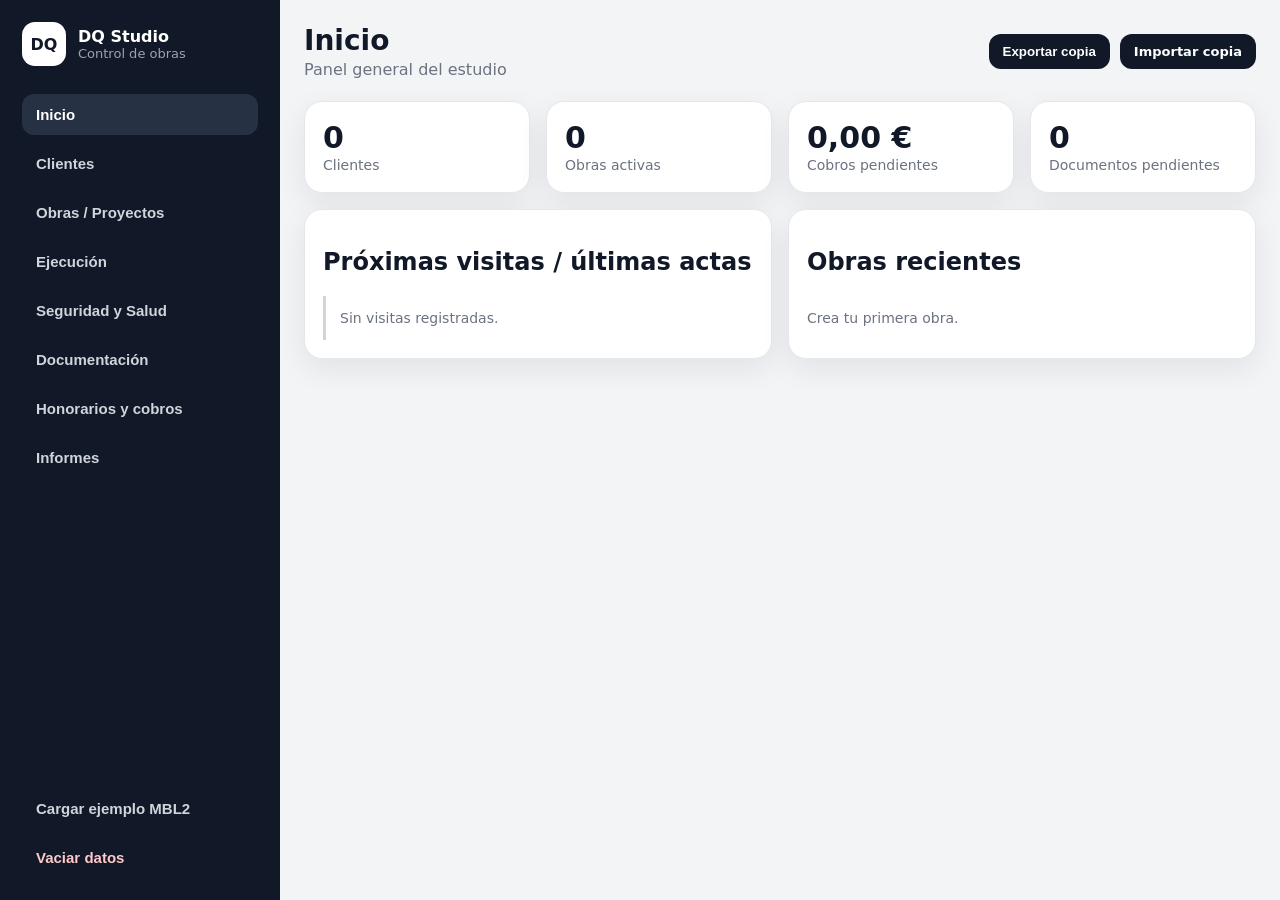
==== index.html @ f5c5e296 "Add files via upload" ====
<!doctype html>
<html lang="es">
<head>
  <meta charset="utf-8" />
  <meta name="viewport" content="width=device-width, initial-scale=1, viewport-fit=cover" />
  <meta name="theme-color" content="#111827" />
  <title>DQ Studio | Obras</title>
  <link rel="manifest" href="manifest.json" />
  <link rel="stylesheet" href="assets/styles.css" />
</head>
<body>
  <div id="app">
    <aside class="sidebar">
      <div class="brand"><div class="logo">DQ</div><div><strong>DQ Studio</strong><span>Control de obras</span></div></div>
      <nav id="nav"></nav>
      <div class="sidebar-footer"><button id="seedBtn" class="ghost">Cargar ejemplo MBL2</button><button id="clearBtn" class="danger ghost">Vaciar datos</button></div>
    </aside>
    <main>
      <header class="topbar"><button id="menuBtn">☰</button><div><h1 id="pageTitle">Inicio</h1><p id="pageSub">Panel general del estudio</p></div><div class="actions"><button id="exportBtn">Exportar copia</button><label class="button"><input id="importInput" type="file" accept="application/json" hidden>Importar copia</label></div></header>
      <section id="view"></section>
    </main>
  </div>
  <div id="toast"></div>
  <script src="assets/app.js"></script>
</body>
</html>
---- assets/styles.css ----
:root{--bg:#f3f4f6;--card:#fff;--text:#111827;--muted:#6b7280;--line:#e5e7eb;--primary:#111827;--good:#059669;--warn:#d97706;--bad:#dc2626;--radius:18px;--shadow:0 10px 30px rgba(15,23,42,.08)}*{box-sizing:border-box}body{margin:0;font-family:Inter,system-ui,-apple-system,Segoe UI,Arial,sans-serif;background:var(--bg);color:var(--text)}#app{display:flex;min-height:100vh}.sidebar{width:280px;background:#111827;color:#fff;display:flex;flex-direction:column;padding:22px;position:fixed;inset:0 auto 0 0}.brand{display:flex;gap:12px;align-items:center;margin-bottom:28px}.brand span{display:block;color:#9ca3af;font-size:13px}.logo{width:44px;height:44px;border-radius:13px;background:#fff;color:#111827;display:grid;place-items:center;font-weight:800}nav{display:grid;gap:8px}nav button,.ghost{border:0;background:transparent;color:#d1d5db;text-align:left;padding:12px 14px;border-radius:12px;font-size:15px;cursor:pointer}nav button.active,nav button:hover{background:#263244;color:#fff}.sidebar-footer{margin-top:auto;display:grid;gap:8px}.danger{color:#fecaca!important}main{margin-left:280px;width:calc(100% - 280px);padding:24px}.topbar{display:flex;align-items:center;gap:18px;margin-bottom:22px}.topbar h1{margin:0;font-size:28px}.topbar p{margin:3px 0 0;color:var(--muted)}#menuBtn{display:none}.actions{margin-left:auto;display:flex;gap:10px;flex-wrap:wrap}button,.button{border:0;background:var(--primary);color:#fff;border-radius:12px;padding:10px 14px;cursor:pointer;font-weight:650;text-decoration:none;display:inline-flex;align-items:center;gap:6px}.secondary{background:#e5e7eb;color:#111827}.dangerBtn{background:#dc2626}.grid{display:grid;gap:16px}.grid.cols4{grid-template-columns:repeat(4,minmax(0,1fr))}.grid.cols3{grid-template-columns:repeat(3,minmax(0,1fr))}.grid.cols2{grid-template-columns:repeat(2,minmax(0,1fr))}.card{background:var(--card);border:1px solid var(--line);border-radius:var(--radius);box-shadow:var(--shadow);padding:18px}.stat strong{font-size:30px;display:block}.stat span,.muted{color:var(--muted);font-size:14px}.toolbar{display:flex;gap:10px;justify-content:space-between;align-items:center;margin-bottom:14px;flex-wrap:wrap}.search{min-width:240px;flex:1;max-width:440px}input,select,textarea{width:100%;border:1px solid var(--line);border-radius:12px;padding:11px 12px;font:inherit;background:#fff}textarea{min-height:90px;resize:vertical}label{font-size:13px;color:#374151;font-weight:650}.formgrid{display:grid;grid-template-columns:repeat(2,minmax(0,1fr));gap:12px}.full{grid-column:1/-1}.list{display:grid;gap:10px}.row{display:grid;grid-template-columns:1fr auto;gap:12px;align-items:center;border:1px solid var(--line);border-radius:14px;padding:14px;background:#fff}.row h3{margin:0 0 4px}.chips{display:flex;gap:6px;flex-wrap:wrap}.chip{border-radius:999px;background:#eef2ff;color:#3730a3;padding:5px 8px;font-size:12px;font-weight:700}.chip.good{background:#dcfce7;color:#166534}.chip.warn{background:#fef3c7;color:#92400e}.chip.bad{background:#fee2e2;color:#991b1b}.tabs{display:flex;gap:8px;flex-wrap:wrap;margin-bottom:14px}.tabs button{background:#e5e7eb;color:#111827}.tabs button.active{background:#111827;color:#fff}.docgrid{display:grid;grid-template-columns:repeat(3,minmax(0,1fr));gap:10px}.doc{border:1px solid var(--line);border-radius:14px;padding:12px;background:#fff}.doc a{color:#111827;font-weight:750}.table{width:100%;border-collapse:collapse}.table th,.table td{text-align:left;border-bottom:1px solid var(--line);padding:10px;vertical-align:top}.modal{position:fixed;inset:0;background:rgba(17,24,39,.55);display:none;align-items:center;justify-content:center;padding:20px;z-index:20}.modal.open{display:flex}.modalbox{background:#fff;border-radius:20px;width:min(860px,100%);max-height:90vh;overflow:auto;padding:20px}.modalhead{display:flex;justify-content:space-between;align-items:center;margin-bottom:12px}.modalhead h2{margin:0}.close{background:#e5e7eb;color:#111827}.printArea{background:#fff}.timeline{border-left:3px solid #d1d5db;padding-left:14px;display:grid;gap:12px}.event{position:relative}.event:before{content:"";position:absolute;left:-22px;top:5px;width:12px;height:12px;background:#111827;border-radius:50%}#toast{position:fixed;right:20px;bottom:20px;background:#111827;color:#fff;padding:12px 16px;border-radius:12px;display:none;z-index:30}@media(max-width:900px){.sidebar{transform:translateX(-105%);transition:.2s;z-index:10}.sidebar.open{transform:none}main{margin-left:0;width:100%;padding:14px}.topbar{align-items:flex-start}.actions{width:100%;margin-left:0}.grid.cols4,.grid.cols3,.grid.cols2,.formgrid,.docgrid{grid-template-columns:1fr}.row{grid-template-columns:1fr}.search{max-width:none}.topbar h1{font-size:23px}#menuBtn{display:inline-flex;background:#e5e7eb;color:#111827}}@media print{.sidebar,.topbar,.tabs,button,.actions{display:none!important}main{margin:0;width:100%;padding:0}.card{box-shadow:none;border:0}.printArea{font-size:12px}}
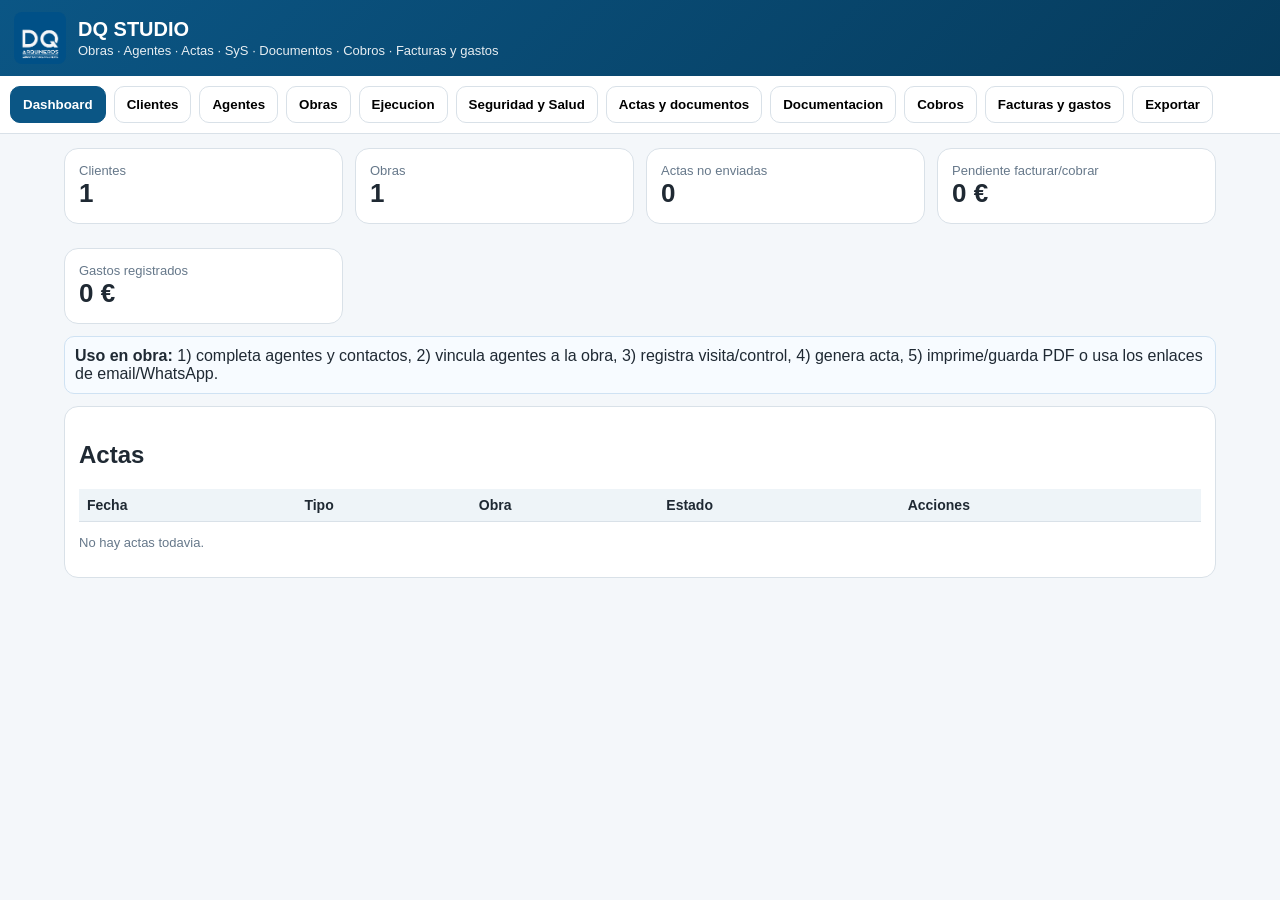
==== commit c6751ee7: "Add files via upload" ====
--- a/index.html
+++ b/index.html
@@ -1,26 +1,127 @@
 <!doctype html>
 <html lang="es">
 <head>
-  <meta charset="utf-8" />
-  <meta name="viewport" content="width=device-width, initial-scale=1, viewport-fit=cover" />
-  <meta name="theme-color" content="#111827" />
-  <title>DQ Studio | Obras</title>
-  <link rel="manifest" href="manifest.json" />
-  <link rel="stylesheet" href="assets/styles.css" />
+<meta charset="utf-8" />
+<meta name="viewport" content="width=device-width, initial-scale=1" />
+<title>DQ Studio - Obra v4</title>
+<link rel="manifest" href="manifest.json" />
+<style>
+:root{--azul:#0b5685;--azul2:#063b5c;--borde:#d9e1e8;--fondo:#f4f7fa;--txt:#1f2933;--muted:#66788a;--ok:#1f8a4c;--warn:#b7791f;--bad:#c53030;--card:#fff}
+*{box-sizing:border-box} body{margin:0;font-family:Arial,Helvetica,sans-serif;background:var(--fondo);color:var(--txt)}
+header{background:linear-gradient(135deg,var(--azul),var(--azul2));color:white;padding:12px 14px;display:flex;align-items:center;gap:12px;position:sticky;top:0;z-index:5} header img{width:52px;height:52px;object-fit:cover;border-radius:8px;background:white} header h1{font-size:20px;margin:0} header p{margin:2px 0 0;font-size:13px;opacity:.9}
+nav{display:flex;gap:8px;overflow:auto;padding:10px;background:white;border-bottom:1px solid var(--borde);position:sticky;top:76px;z-index:4} nav button{border:1px solid var(--borde);background:white;border-radius:10px;padding:10px 12px;white-space:nowrap;font-weight:700} nav button.active{background:var(--azul);color:white;border-color:var(--azul)}
+main{padding:14px;max-width:1180px;margin:auto}.grid{display:grid;grid-template-columns:repeat(auto-fit,minmax(235px,1fr));gap:12px}.card{background:var(--card);border:1px solid var(--borde);border-radius:14px;padding:14px;margin-bottom:12px}.metric{font-size:26px;font-weight:800}.muted{color:var(--muted);font-size:13px}.row{display:grid;grid-template-columns:repeat(auto-fit,minmax(180px,1fr));gap:10px}.two{display:grid;grid-template-columns:1fr 1fr;gap:12px}@media(max-width:760px){.two{grid-template-columns:1fr}}
+label{display:block;font-size:13px;font-weight:700;margin:8px 0 4px} input,select,textarea{width:100%;padding:10px;border:1px solid var(--borde);border-radius:9px;font-size:16px;background:white} textarea{min-height:82px}.small{font-size:12px}.btn{background:var(--azul);color:white;border:0;border-radius:9px;padding:10px 12px;font-weight:800;margin:8px 6px 0 0}.btn.secondary{background:#475569}.btn.light{background:#edf3f7;color:#123;border:1px solid var(--borde)}.btn.danger{background:var(--bad)}.btn.whatsapp{background:#16803c}.btn.mail{background:#334155}
+table{width:100%;border-collapse:collapse;background:white} th,td{border-bottom:1px solid var(--borde);padding:8px;text-align:left;font-size:14px;vertical-align:top} th{background:#eef4f8}.scroll{overflow:auto}.badge{display:inline-block;border-radius:999px;padding:3px 8px;font-size:12px;font-weight:800}.ok{background:#e6f4ea;color:var(--ok)}.warn{background:#fff7e6;color:var(--warn)}.bad{background:#fde8e8;color:var(--bad)}.chip{display:inline-block;border:1px solid var(--borde);border-radius:999px;padding:4px 8px;margin:2px;background:#f8fafc;font-size:12px}
+.check{display:flex;align-items:center;gap:8px;border:1px solid var(--borde);border-radius:8px;padding:9px;margin:6px 0;background:white}.check input{width:auto}.section-title{display:flex;justify-content:space-between;gap:10px;align-items:center;flex-wrap:wrap}.print-only{display:none}.doc{font-family:Arial,Helvetica,sans-serif;line-height:1.35}.doc h1{font-size:22px;text-align:center}.doc h2{font-size:17px;border-bottom:1px solid #999;padding-bottom:4px}.signgrid{display:grid;grid-template-columns:repeat(2,1fr);gap:18px;margin-top:40px}.sign{height:90px;border-top:1px solid #333;text-align:center;padding-top:8px}.note{background:#f7fbff;border:1px solid #cfe2f3;border-radius:10px;padding:10px}.actions{display:flex;gap:8px;flex-wrap:wrap}.hidden{display:none!important}.path{font-family:monospace;background:#eef4f8;border:1px solid var(--borde);border-radius:8px;padding:8px;word-break:break-word}.filebox{border:1px dashed var(--borde);border-radius:10px;padding:10px;background:#fafcff}
+@media print{header,nav,.no-print,.btn,.actions{display:none!important} body{background:white}.card{border:0}.print-only{display:block} main{max-width:none}.screen-only{display:none!important}.doc{font-size:12pt}.signgrid{page-break-inside:avoid}}
+</style>
 </head>
 <body>
-  <div id="app">
-    <aside class="sidebar">
-      <div class="brand"><div class="logo">DQ</div><div><strong>DQ Studio</strong><span>Control de obras</span></div></div>
-      <nav id="nav"></nav>
-      <div class="sidebar-footer"><button id="seedBtn" class="ghost">Cargar ejemplo MBL2</button><button id="clearBtn" class="danger ghost">Vaciar datos</button></div>
-    </aside>
-    <main>
-      <header class="topbar"><button id="menuBtn">☰</button><div><h1 id="pageTitle">Inicio</h1><p id="pageSub">Panel general del estudio</p></div><div class="actions"><button id="exportBtn">Exportar copia</button><label class="button"><input id="importInput" type="file" accept="application/json" hidden>Importar copia</label></div></header>
-      <section id="view"></section>
-    </main>
-  </div>
-  <div id="toast"></div>
-  <script src="assets/app.js"></script>
+<header><img src="assets/logo-dq.jpg" alt="DQ"><div><h1>DQ STUDIO</h1><p>Obras · Agentes · Actas · SyS · Documentos · Cobros · Facturas y gastos</p></div></header>
+<nav id="tabs"></nav>
+<main id="app"></main>
+<script>
+if('serviceWorker' in navigator){navigator.serviceWorker.register('./sw.js').catch(()=>{})}
+const S={clientes:[],obras:[],agentes:[],ejecucion:[],sys:[],actas:[],documentos:[],cobros:[],facturasGastos:[]};
+const keys=Object.keys(S);let tab='Dashboard';
+const tabs=['Dashboard','Clientes','Agentes','Obras','Ejecucion','Seguridad y Salud','Actas y documentos','Documentacion','Cobros','Facturas y gastos','Exportar'];
+function load(){keys.forEach(k=>{S[k]=JSON.parse(localStorage.getItem('dq_'+k)||'[]')});migrate();if(!S.clientes.length&&!S.obras.length&&!S.agentes.length)seed();}
+function save(k){localStorage.setItem('dq_'+k,JSON.stringify(S[k]))}
+function saveAll(){keys.forEach(save)}
+function id(){return Date.now().toString(36)+Math.random().toString(36).slice(2,7)}
+function esc(x){return String(x??'').replace(/[&<>'"]/g,m=>({'&':'&amp;','<':'&lt;','>':'&gt;',"'":'&#39;','"':'&quot;'}[m]))}
+function v(id){let e=document.getElementById(id);return e?e.value.trim():''}
+function setVal(id,val){let e=document.getElementById(id); if(e)e.value=val||''}
+function today(){return new Date().toISOString().slice(0,10)}
+function migrate(){
+  S.obras.forEach(o=>{if(!o.agentes)o.agentes={}; if(o.constructor&&!o.agentes.constructor)o.agentes.constructor=o.constructor; if(o.tecnico&&!o.agentes.do)o.agentes.do=o.tecnico;});
+  if(!Array.isArray(S.agentes))S.agentes=[];
+}
+function seed(){
+ const c={id:id(),nombre:'Duque y Ropero Asociados, S.L.',nif:'B92217025',telefono:'',email:'',contacto:'',direccion:'C/ Raimundo Lulio 12, 29018 Malaga'};S.clientes.push(c);
+ const a1={id:id(),tipo:'Promotor',nombre:'Duque y Ropero Asociados, S.L.',nif:'B92217025',contacto:'',telefono:'',email:'',direccion:'C/ Raimundo Lulio 12, 29018 Malaga'};
+ const dirTitular='C/ Raimundo Lulio 12, 29018 Malaga';
+ const a2={id:id(),tipo:'Arquitecto / Autor proyecto / Director obra / CSS',nombre:'Manuel Miguel Duque Bolivar',nif:'25.054.187-B',contacto:'Arquitecto',telefono:'',email:'',direccion:dirTitular};
+ const a2b={id:id(),tipo:'Ingeniero de Edificacion / Arquitecto Tecnico / DEM',nombre:'Manuel Miguel Duque Bolivar',nif:'25.054.187-B',contacto:'Ingeniero de Edificacion',telefono:'',email:'',direccion:dirTitular};
+ const a2c={id:id(),tipo:'Ingeniero Mecanico / Instalaciones',nombre:'Manuel Miguel Duque Bolivar',nif:'25.054.187-B',contacto:'Ingenieria de instalaciones',telefono:'',email:'',direccion:dirTitular};
+ const a3={id:id(),tipo:'Constructora',nombre:'Pago Garzon Construcciones, S.L.',nif:'B26694489',contacto:'Modesto Jesus Tellez Fernandez - Recurso preventivo',telefono:'',email:'',direccion:'C/ Pilar 8, 29719 Benamocarra, Malaga'};
+ S.agentes.push(a1,a2,a2b,a2c,a3);
+ S.obras.push({id:id(),codigo:'MBL2',nombre:'Edificio de 9 Viviendas - LOM 2024/5667',cliente:c.nombre,direccion:'C/ Miguel Bueno Lara 2, Malaga',estado:'Fase de losa de cimentacion',expediente:'LOM 2024/5667',pem:'',agentes:{promotor:a1.id,constructor:a3.id,do:a2.id,dem:a2b.id,css:a2.id,recurso:a3.id,autor:a2.id,ingMecanico:a2c.id}});
+ saveAll();
+}
+function renderTabs(){document.getElementById('tabs').innerHTML=tabs.map(t=>`<button class="${t==tab?'active':''}" data-tab="${esc(t)}">${esc(t)}</button>`).join('');document.querySelectorAll('[data-tab]').forEach(b=>b.onclick=()=>{tab=b.dataset.tab;render()})}
+function render(){renderTabs(); const a=document.getElementById('app');
+ if(tab==='Dashboard')return dashboard(a); if(tab==='Clientes')return clientes(a); if(tab==='Agentes')return agentes(a); if(tab==='Obras')return obras(a); if(tab==='Ejecucion')return ejecucion(a); if(tab==='Seguridad y Salud')return sys(a); if(tab==='Actas y documentos')return actas(a); if(tab==='Documentacion')return documentacion(a); if(tab==='Cobros')return cobros(a); if(tab==='Facturas y gastos')return facturasGastos(a); if(tab==='Exportar')return exp(a);
+}
+function dashboard(a){let pend=S.cobros.filter(c=>c.estado!=='Cobrado'&&c.estado!=='No facturable').reduce((s,c)=>s+Number(c.importe||0),0);let act=S.actas.filter(x=>x.estado!=='Enviada').length;let gastos=S.facturasGastos.filter(x=>x.clase==='Gasto').reduce((s,x)=>s+Number(x.base||0),0); a.innerHTML=`<div class="grid"><div class="card"><div class="muted">Clientes</div><div class="metric">${S.clientes.length}</div></div><div class="card"><div class="muted">Obras</div><div class="metric">${S.obras.length}</div></div><div class="card"><div class="muted">Actas no enviadas</div><div class="metric">${act}</div></div><div class="card"><div class="muted">Pendiente facturar/cobrar</div><div class="metric">${pend.toLocaleString('es-ES')} €</div></div><div class="card"><div class="muted">Gastos registrados</div><div class="metric">${gastos.toLocaleString('es-ES')} €</div></div></div><div class="card note"><b>Uso en obra:</b> 1) completa agentes y contactos, 2) vincula agentes a la obra, 3) registra visita/control, 4) genera acta, 5) imprime/guarda PDF o usa los enlaces de email/WhatsApp.</div>${tableActas(true)}`}
+function clientes(a){a.innerHTML=`<div class="card"><div class="section-title"><h2>Clientes</h2><button class="btn" id="newCli">Nuevo cliente</button></div><div id="cliForm"></div></div>${tableClientes()}`;document.getElementById('newCli').onclick=()=>formCliente()}
+function formCliente(c={}){document.getElementById('cliForm').innerHTML=`<div class="row"><div><label>Nombre / razon social</label><input id="c_nombre" value="${esc(c.nombre)}"></div><div><label>NIF/CIF</label><input id="c_nif" value="${esc(c.nif)}"></div><div><label>Telefono</label><input id="c_tel" value="${esc(c.telefono)}"></div><div><label>Email</label><input id="c_email" value="${esc(c.email)}"></div><div><label>Contacto</label><input id="c_contacto" value="${esc(c.contacto)}"></div><div><label>Direccion fiscal</label><input id="c_dir" value="${esc(c.direccion)}"></div></div><button class="btn" id="saveCli">Guardar</button>`;document.getElementById('saveCli').onclick=()=>{let obj={id:c.id||id(),nombre:v('c_nombre'),nif:v('c_nif'),telefono:v('c_tel'),email:v('c_email'),contacto:v('c_contacto'),direccion:v('c_dir')};upsert(S.clientes,obj);save('clientes');render()}}
+function agentes(a){a.innerHTML=`<div class="card"><div class="section-title"><h2>Agentes, tecnicos y contactos de obra</h2><div class="actions"><button class="btn light" id="defaultTechs">Cargar mis tecnicos por defecto</button><button class="btn" id="newAg">Nuevo agente</button></div></div><p class="muted">Aqui se introducen constructora, recurso preventivo, autor de proyecto, DO, DEM, CSS, OCT, laboratorio, instaladores, promotor, etc. Luego se vinculan en cada obra. El boton de tecnicos crea o actualiza tus datos por defecto como arquitecto, ingeniero de edificacion/arquitecto tecnico e ingeniero mecanico.</p><div id="agForm"></div></div>${tableAgentes()}`;document.getElementById('newAg').onclick=()=>formAgente();document.getElementById('defaultTechs').onclick=defaultTechs}
+function defaultTechs(){const base={nombre:'Manuel Miguel Duque Bolivar',nif:'25.054.187-B',telefono:'',email:'',direccion:'C/ Raimundo Lulio 12, 29018 Malaga'};[
+ {tipo:'Arquitecto / Autor proyecto / Director obra / CSS',contacto:'Arquitecto'},
+ {tipo:'Ingeniero de Edificacion / Arquitecto Tecnico / DEM',contacto:'Ingeniero de Edificacion / Arquitecto Tecnico'},
+ {tipo:'Ingeniero Mecanico / Instalaciones',contacto:'Ingeniero Mecanico'}
+].forEach(t=>{let ex=S.agentes.find(a=>a.tipo===t.tipo&&a.nif===base.nif);let obj={...(ex||{id:id()}),...base,...t};upsert(S.agentes,obj)});save('agentes');alert('Tecnicos por defecto cargados/actualizados. Revisa telefono y email si quieres que aparezcan en actas y comunicaciones.');render()}
+function formAgente(g={}){document.getElementById('agForm').innerHTML=`<div class="row"><div><label>Tipo / cargo</label><select id="g_tipo"><option>Promotor</option><option>Constructora</option><option>Representante constructora</option><option>Recurso preventivo</option><option>Arquitecto / Autor proyecto / Director obra / CSS</option><option>Ingeniero de Edificacion / Arquitecto Tecnico / DEM</option><option>Ingeniero Mecanico / Instalaciones</option><option>Autor proyecto</option><option>Director obra</option><option>Director ejecucion material</option><option>Coordinador Seguridad y Salud</option><option>Laboratorio control calidad</option><option>OCT</option><option>Instalador</option><option>Industrial</option><option>Otro</option></select></div><div><label>Nombre / razon social</label><input id="g_nombre" value="${esc(g.nombre)}"></div><div><label>NIF/CIF</label><input id="g_nif" value="${esc(g.nif)}"></div><div><label>Persona contacto / titulacion</label><input id="g_contacto" value="${esc(g.contacto)}"></div><div><label>Telefono</label><input id="g_tel" value="${esc(g.telefono)}"></div><div><label>Email</label><input id="g_email" value="${esc(g.email)}"></div><div><label>Direccion</label><input id="g_dir" value="${esc(g.direccion)}"></div></div><button class="btn" id="saveAg">Guardar agente</button>`;setVal('g_tipo',g.tipo||'Otro');document.getElementById('saveAg').onclick=()=>{let obj={id:g.id||id(),tipo:v('g_tipo'),nombre:v('g_nombre'),nif:v('g_nif'),contacto:v('g_contacto'),telefono:v('g_tel'),email:v('g_email'),direccion:v('g_dir')};upsert(S.agentes,obj);save('agentes');render()}}
+function obras(a){a.innerHTML=`<div class="card"><div class="section-title"><h2>Obras / expedientes</h2><button class="btn" id="newObra">Nueva obra</button></div><div id="obraForm"></div></div>${tableObras()}`;document.getElementById('newObra').onclick=()=>formObra()}
+function formObra(o={}){document.getElementById('obraForm').innerHTML=`<div class="row"><div><label>Codigo</label><input id="o_codigo" value="${esc(o.codigo)}"></div><div><label>Nombre</label><input id="o_nombre" value="${esc(o.nombre)}"></div><div><label>Expediente/licencia</label><input id="o_exp" value="${esc(o.expediente)}"></div><div><label>Cliente</label><select id="o_cliente">${clientOptions(o.cliente)}</select></div><div><label>Direccion obra</label><input id="o_dir" value="${esc(o.direccion)}"></div><div><label>Estado</label><input id="o_estado" value="${esc(o.estado)}"></div><div><label>PEM</label><input id="o_pem" value="${esc(o.pem)}"></div></div><h3>Agentes vinculados a esta obra</h3><div class="row"><div><label>Promotor</label><select id="o_promotor">${agentOptions(o.agentes?.promotor)}</select></div><div><label>Constructora</label><select id="o_constructor">${agentOptions(o.agentes?.constructor)}</select></div><div><label>Representante / recurso preventivo</label><select id="o_recurso">${agentOptions(o.agentes?.recurso)}</select></div><div><label>Autor del proyecto</label><select id="o_autor">${agentOptions(o.agentes?.autor)}</select></div><div><label>Director de obra</label><select id="o_do">${agentOptions(o.agentes?.do)}</select></div><div><label>Director ejecucion material</label><select id="o_dem">${agentOptions(o.agentes?.dem)}</select></div><div><label>Coordinador SyS</label><select id="o_css">${agentOptions(o.agentes?.css)}</select></div><div><label>Laboratorio / OCT</label><select id="o_lab">${agentOptions(o.agentes?.lab)}</select></div></div><button class="btn" id="saveObra">Guardar obra</button>`;document.getElementById('saveObra').onclick=()=>{let obj={id:o.id||id(),codigo:v('o_codigo'),nombre:v('o_nombre'),expediente:v('o_exp'),cliente:v('o_cliente'),direccion:v('o_dir'),estado:v('o_estado'),pem:v('o_pem'),agentes:{promotor:v('o_promotor'),constructor:v('o_constructor'),recurso:v('o_recurso'),autor:v('o_autor'),do:v('o_do'),dem:v('o_dem'),css:v('o_css'),lab:v('o_lab')}};upsert(S.obras,obj);save('obras');render()}}
+function ejecucion(a){a.innerHTML=`<div class="card"><h2>Control de ejecucion</h2><div class="row"><div><label>Obra</label><select id="e_obra">${obraOptions()}</select></div><div><label>Fecha</label><input type="date" id="e_fecha" value="${today()}"></div><div><label>Unidad</label><select id="e_unidad"><option>Losa de cimentacion</option><option>Estructura</option><option>Albanileria</option><option>Fachada</option><option>Cubierta</option><option>Instalaciones</option><option>Acabados</option><option>Urbanizacion</option></select></div><div><label>Estado</label><select id="e_estado"><option>Correcto</option><option>Pendiente</option><option>No conformidad</option><option>Cerrada</option></select></div></div><label>Checklist</label><div id="checksE"></div><label>Observaciones / orden</label><textarea id="e_obs"></textarea><button class="btn" id="addEjec">Guardar control</button><button class="btn secondary" id="actaEjec">Generar acta desde control</button></div>${tableEjec()}`;checks('checksE',['Replanteo/cotas comprobados','Material conforme','Ejecucion conforme a proyecto','Recubrimientos/separadores comprobados','Huecos/instalaciones embebidas revisados','Fotografias realizadas','Ensayo/documentacion pendiente revisada']);document.getElementById('addEjec').onclick=()=>saveEjec(false);document.getElementById('actaEjec').onclick=()=>saveEjec(true)}
+function saveEjec(go){let obj={id:id(),obra:v('e_obra'),fecha:v('e_fecha'),unidad:v('e_unidad'),estado:v('e_estado'),checks:getChecks('checksE'),obs:v('e_obs')};S.ejecucion.push(obj);save('ejecucion'); if(go){createActaFrom('Acta visita Direccion Facultativa',obj.obra,obj.fecha,`Unidad revisada: ${obj.unidad}\nEstado: ${obj.estado}\nComprobaciones: ${obj.checks.join(', ')}\nObservaciones/ordenes: ${obj.obs}`)} else render()}
+function sys(a){a.innerHTML=`<div class="card"><h2>Visita Seguridad y Salud</h2><div class="row"><div><label>Obra</label><select id="s_obra">${obraOptions()}</select></div><div><label>Fecha</label><input type="date" id="s_fecha" value="${today()}"></div><div><label>Resultado</label><select id="s_estado"><option>Correcto</option><option>Con observaciones</option><option>Requerimiento</option><option>Riesgo grave</option><option>Cerrada</option></select></div></div><label>Checklist SyS</label><div id="checksS"></div><label>Observaciones / requerimiento</label><textarea id="s_obs"></textarea><button class="btn" id="addSys">Guardar SyS</button><button class="btn secondary" id="actaSys">Generar acta SyS</button></div>${tableSys()}`;checks('checksS',['EPIs utilizados','Protecciones perimetrales','Huecos protegidos','Accesos seguros','Orden y limpieza','Cuadro electrico protegido','Senalizacion','Recurso preventivo presente si procede','Maquinaria autorizada','Plan de emergencia visible']);document.getElementById('addSys').onclick=()=>saveSys(false);document.getElementById('actaSys').onclick=()=>saveSys(true)}
+function saveSys(go){let obj={id:id(),obra:v('s_obra'),fecha:v('s_fecha'),estado:v('s_estado'),checks:getChecks('checksS'),obs:v('s_obs')};S.sys.push(obj);save('sys'); if(go){createActaFrom('Acta Coordinador Seguridad y Salud',obj.obra,obj.fecha,`Resultado de la visita: ${obj.estado}\nComprobaciones: ${obj.checks.join(', ')}\nObservaciones/requerimientos: ${obj.obs}`)} else render()}
+function actas(a){a.innerHTML=`<div class="card no-print"><div class="section-title"><h2>Actas y documentos</h2><button class="btn" id="newActa">Nueva acta</button></div><div id="actaForm"></div></div><div id="actaPreview" class="card"></div>${tableActas(false)}`;document.getElementById('newActa').onclick=()=>formActa()}
+function formActa(x={}){document.getElementById('actaForm').innerHTML=`<div class="row"><div><label>Tipo</label><select id="a_tipo"><option>Acta visita Direccion Facultativa</option><option>Acta Coordinador Seguridad y Salud</option><option>Acta autorizacion hormigonado</option><option>Acta recepcion armaduras</option><option>Orden de obra</option><option>No conformidad</option><option>Informe fotografico</option></select></div><div><label>Obra</label><select id="a_obra">${obraOptions(x.obra)}</select></div><div><label>Fecha</label><input type="date" id="a_fecha" value="${esc(x.fecha||today())}"></div><div><label>Estado</label><select id="a_estado"><option>Borrador</option><option>Generada</option><option>Enviada</option><option>Firmada</option><option>Archivada</option></select></div></div><label>Asunto para envio</label><input id="a_asunto" value="${esc(x.asunto||'Acta de obra')}"><label>Contenido / acuerdos / ordenes</label><textarea id="a_texto">${esc(x.texto||'')}</textarea><div class="actions"><button class="btn" id="saveActa">Guardar acta</button><button class="btn secondary" id="prevActa">Vista previa</button><button class="btn light" onclick="window.print()">Imprimir / Guardar PDF</button></div>`;setVal('a_tipo',x.tipo||'Acta visita Direccion Facultativa');setVal('a_estado',x.estado||'Borrador');document.getElementById('saveActa').onclick=()=>{let obj={id:x.id||id(),tipo:v('a_tipo'),obra:v('a_obra'),fecha:v('a_fecha'),estado:v('a_estado'),asunto:v('a_asunto'),texto:v('a_texto')};upsert(S.actas,obj);save('actas');previewActa(obj);render()};document.getElementById('prevActa').onclick=()=>previewActa({tipo:v('a_tipo'),obra:v('a_obra'),fecha:v('a_fecha'),estado:v('a_estado'),asunto:v('a_asunto'),texto:v('a_texto')})}
+function createActaFrom(tipo,obra,fecha,texto){let obj={id:id(),tipo,obra,fecha,estado:'Generada',asunto:`${tipo} - ${obra} - ${fecha}`,texto};S.actas.push(obj);save('actas');tab='Actas y documentos';render();previewActa(obj)}
+function previewActa(act){let obra=S.obras.find(o=>o.codigo===act.obra)||S.obras[0]||{};let ag=obraAgents(obra);let recips=[ag.constructor?.email,ag.promotor?.email,ag.do?.email,ag.dem?.email,ag.css?.email].filter(Boolean);let phones=[ag.constructor?.telefono,ag.recurso?.telefono,ag.promotor?.telefono].filter(Boolean);let body=plainActa(act,obra,ag);let mail=`mailto:${encodeURIComponent(recips.join(','))}?subject=${encodeURIComponent(act.asunto||act.tipo)}&body=${encodeURIComponent(body)}`;let wa=phones[0]?`https://wa.me/${cleanPhone(phones[0])}?text=${encodeURIComponent(body)}`:'';let docInfo=docInfoFromActa(act,obra);let html=`<div class="actions no-print"><a class="btn mail" href="${mail}">Enviar por email</a>${wa?`<a class="btn whatsapp" target="_blank" href="${wa}">Enviar WhatsApp</a>`:''}<button class="btn light" onclick="window.print()">Imprimir / Guardar PDF</button><button class="btn secondary" onclick="downloadActaHtml('${act.id||''}')">Descargar acta HTML</button><button class="btn" onclick="registerActaDocument('${act.id||''}')">Registrar en carpeta documental</button></div><div class="note no-print"><b>Carpeta sugerida:</b><div class="path">${esc(docInfo.path)}</div><span class="muted">Al guardar como PDF, usa este nombre: ${esc(docInfo.filename)}. En iPhone/iPad, desde Imprimir puedes compartir o guardar en Archivos.</span></div><div class="doc"><h1>${esc(act.tipo)}</h1><p><b>Obra:</b> ${esc(obra.codigo)} - ${esc(obra.nombre)}</p><p><b>Expediente:</b> ${esc(obra.expediente||'')}</p><p><b>Emplazamiento:</b> ${esc(obra.direccion||'')}</p><p><b>Fecha:</b> ${esc(act.fecha)}</p><h2>Agentes intervinientes</h2><table><tr><th>Cargo</th><th>Nombre</th><th>NIF/CIF</th><th>Contacto</th></tr>${agentRow('Promotor',ag.promotor)}${agentRow('Constructora',ag.constructor)}${agentRow('Representante / recurso preventivo',ag.recurso)}${agentRow('Autor proyecto',ag.autor)}${agentRow('Director de obra',ag.do)}${agentRow('Director ejecucion material',ag.dem)}${agentRow('Coordinador Seguridad y Salud',ag.css)}${agentRow('Laboratorio/OCT',ag.lab)}</table><h2>Contenido del acta</h2><p style="white-space:pre-wrap">${esc(act.texto)}</p><h2>Archivo documental</h2><p><b>Categoria:</b> ${esc(docInfo.categoria)}</p><p><b>Nombre sugerido:</b> ${esc(docInfo.filename)}</p><p><b>Carpeta:</b> ${esc(docInfo.path)}</p><h2>Comunicaciones</h2><p><b>Destinatarios email:</b> ${esc(recips.join(', ')||'No constan emails')}</p><p><b>Telefonos disponibles:</b> ${esc(phones.join(', ')||'No constan telefonos')}</p><div class="signgrid"><div class="sign">Direccion Facultativa / CSS</div><div class="sign">Constructor / Recibido</div></div></div>`;let p=document.getElementById('actaPreview');if(p)p.innerHTML=html}
+function plainActa(act,obra,ag){return `${act.tipo}\nObra: ${obra.codigo||''} - ${obra.nombre||''}\nExpediente: ${obra.expediente||''}\nDireccion: ${obra.direccion||''}\nFecha: ${act.fecha||''}\nPromotor: ${ag.promotor?.nombre||obra.cliente||''}\nConstructora: ${ag.constructor?.nombre||''}\nDireccion facultativa: ${ag.do?.nombre||''}\n\n${act.texto||''}\n\nDQ Studio`}
+function agentRow(label,g){return `<tr><td>${esc(label)}</td><td>${esc(g?.nombre||'')}</td><td>${esc(g?.nif||'')}</td><td>${esc([g?.contacto,g?.telefono,g?.email].filter(Boolean).join(' · '))}</td></tr>`}
+
+function docCategoryFromType(t){t=t||''; if(t.includes('Seguridad'))return '02_Seguridad_y_Salud'; if(t.includes('hormigonado')||t.includes('armaduras')||t.includes('recepcion'))return '03_Control_Calidad'; if(t.includes('Orden'))return '04_Ordenes_de_Obra'; if(t.includes('No conformidad'))return '05_No_Conformidades'; if(t.includes('fotografico'))return '06_Fotografias'; return '01_Actas_Ejecucion'}
+function safeName(x){return String(x||'').normalize('NFD').replace(/[\u0300-\u036f]/g,'').replace(/[^a-zA-Z0-9_-]+/g,'_').replace(/^_+|_+$/g,'')||'documento'}
+function docInfoFromActa(act,obra){let categoria=docCategoryFromType(act.tipo);let code=safeName(obra.codigo||act.obra||'OBRA');let date=safeName(act.fecha||today());let tipo=safeName(act.tipo);let filename=`${date}_${code}_${tipo}.pdf`;let path=`${code}/06_Obra/${categoria}/${filename}`;return {categoria,filename,path}}
+function registerActaDocument(actId){let act=S.actas.find(a=>a.id===actId); if(!act){alert('Guarda primero el acta.');return} let obra=S.obras.find(o=>o.codigo===act.obra)||{};let info=docInfoFromActa(act,obra);let obj={id:id(),obra:act.obra,fecha:act.fecha||today(),categoria:info.categoria,titulo:act.tipo,origen:'Acta generada',archivo:info.filename,ruta:info.path,tipo:'Acta',notas:'Registrada desde acta. Guardar el PDF en la carpeta indicada.'};S.documentos.push(obj);save('documentos');act.estado='Archivada';save('actas');alert('Documento registrado en la carpeta documental: '+info.path);render()}
+function downloadActaHtml(actId){let act=S.actas.find(a=>a.id===actId); if(!act){alert('Guarda primero el acta.');return} let obra=S.obras.find(o=>o.codigo===act.obra)||{};let ag=obraAgents(obra);let info=docInfoFromActa(act,obra);let html=`<!doctype html><html><head><meta charset="utf-8"><title>${esc(act.tipo)}</title><style>body{font-family:Arial;margin:28px;line-height:1.35}h1{text-align:center;font-size:22px}h2{font-size:17px;border-bottom:1px solid #999}table{width:100%;border-collapse:collapse}td,th{border:1px solid #ccc;padding:6px;text-align:left}.signgrid{display:grid;grid-template-columns:1fr 1fr;gap:25px;margin-top:55px}.sign{border-top:1px solid #333;text-align:center;padding-top:8px}</style></head><body><h1>${esc(act.tipo)}</h1><p><b>Obra:</b> ${esc(obra.codigo)} - ${esc(obra.nombre)}</p><p><b>Expediente:</b> ${esc(obra.expediente||'')}</p><p><b>Emplazamiento:</b> ${esc(obra.direccion||'')}</p><p><b>Fecha:</b> ${esc(act.fecha)}</p><h2>Agentes intervinientes</h2><table><tr><th>Cargo</th><th>Nombre</th><th>NIF/CIF</th><th>Contacto</th></tr>${agentRow('Promotor',ag.promotor)}${agentRow('Constructora',ag.constructor)}${agentRow('Representante / recurso preventivo',ag.recurso)}${agentRow('Autor proyecto',ag.autor)}${agentRow('Director de obra',ag.do)}${agentRow('Director ejecucion material',ag.dem)}${agentRow('Coordinador Seguridad y Salud',ag.css)}${agentRow('Laboratorio/OCT',ag.lab)}</table><h2>Contenido del acta</h2><p style="white-space:pre-wrap">${esc(act.texto)}</p><h2>Archivo</h2><p>${esc(info.path)}</p><div class="signgrid"><div class="sign">Direccion Facultativa / CSS</div><div class="sign">Constructor / Recibido</div></div></body></html>`;let blob=new Blob([html],{type:'text/html'});let url=URL.createObjectURL(blob);let a=document.createElement('a');a.href=url;a.download=info.filename.replace(/\.pdf$/,'.html');a.click();URL.revokeObjectURL(url)}
+function documentacion(a){a.innerHTML=`<div class="card"><div class="section-title"><h2>Documentacion y escaneos</h2><button class="btn" id="newDoc">Nuevo documento</button></div><p class="muted">Registra actas, fichas tecnicas, certificados, ensayos, documentacion de SyS y escaneos. En iPhone puedes usar la camara desde “Escanear/fotografiar documento”.</p><div class="note"><b>Estructura recomendada por obra</b><div class="path">OBRA/01_Cliente · 02_Proyecto · 03_Licencia · 04_Agentes · 05_Seguridad_y_Salud · 06_Obra/01_Actas_Ejecucion · 06_Obra/02_Seguridad_y_Salud · 06_Obra/03_Control_Calidad · 06_Obra/07_Fichas_Tecnicas · 07_Cobros_Facturas · 08_Final_Obra</div></div><div id="docForm"></div></div>${tableDocs()}`;document.getElementById('newDoc').onclick=()=>formDoc()}
+function formDoc(d={}){document.getElementById('docForm').innerHTML=`<div class="row"><div><label>Obra</label><select id="d_obra">${obraOptions(d.obra)}</select></div><div><label>Categoria / carpeta</label><select id="d_cat"><option>01_Actas_Ejecucion</option><option>02_Seguridad_y_Salud</option><option>03_Control_Calidad</option><option>04_Ordenes_de_Obra</option><option>05_No_Conformidades</option><option>06_Fotografias</option><option>07_Fichas_Tecnicas</option><option>08_Certificados</option><option>09_Ensayos_Laboratorio</option><option>10_Facturas_Cobros</option><option>11_Final_Obra</option></select></div><div><label>Fecha</label><input type="date" id="d_fecha" value="${esc(d.fecha||today())}"></div><div><label>Tipo</label><select id="d_tipo"><option>Acta</option><option>Ficha tecnica</option><option>Certificado</option><option>Ensayo</option><option>Albaran</option><option>Factura</option><option>Plano</option><option>Fotografia</option><option>Documento SyS</option><option>Otro</option></select></div></div><label>Titulo / descripcion</label><input id="d_titulo" value="${esc(d.titulo||'')}"><div class="filebox"><label>Escanear/fotografiar documento o adjuntar archivo</label><input id="d_file" type="file" accept="image/*,.pdf,.doc,.docx,.xls,.xlsx" capture="environment"><p class="muted">El navegador no puede imponer una carpeta fisica. La app genera ruta y nombre para que lo guardes en Archivos/Drive/OneDrive. Para muchos documentos, usa la ruta sugerida.</p></div><label>Nombre de archivo</label><input id="d_archivo" value="${esc(d.archivo||'')}"><label>Ruta/carpeta sugerida</label><input id="d_ruta" value="${esc(d.ruta||'')}"><label>Notas</label><textarea id="d_notas">${esc(d.notas||'')}</textarea><div class="actions"><button class="btn" id="saveDoc">Guardar documento</button><button class="btn secondary" id="calcDoc">Generar nombre/ruta</button></div>`;setVal('d_cat',d.categoria||'07_Fichas_Tecnicas');setVal('d_tipo',d.tipo||'Ficha tecnica');document.getElementById('d_file').onchange=()=>{let f=document.getElementById('d_file').files[0]; if(f){setVal('d_archivo',f.name); if(!v('d_titulo'))setVal('d_titulo',f.name)}};document.getElementById('calcDoc').onclick=calcDocPath;document.getElementById('saveDoc').onclick=()=>{if(!v('d_ruta'))calcDocPath();let obj={id:d.id||id(),obra:v('d_obra'),categoria:v('d_cat'),fecha:v('d_fecha'),tipo:v('d_tipo'),titulo:v('d_titulo'),archivo:v('d_archivo'),ruta:v('d_ruta'),origen:'Escaneo/archivo registrado',notas:v('d_notas')};upsert(S.documentos,obj);save('documentos');render()}}
+function calcDocPath(){let obra=v('d_obra'),cat=v('d_cat'),fecha=v('d_fecha')||today(),tipo=v('d_tipo'),titulo=v('d_titulo')||tipo,ext='pdf';let f=document.getElementById('d_file')?.files?.[0]; if(f&&f.name.includes('.'))ext=f.name.split('.').pop().toLowerCase();let filename=`${safeName(fecha)}_${safeName(obra)}_${safeName(tipo)}_${safeName(titulo)}.${ext}`;let base=cat==='10_Facturas_Cobros'?'07_Cobros_Facturas':(cat==='11_Final_Obra'?'08_Final_Obra':'06_Obra/'+cat);setVal('d_archivo',v('d_archivo')||filename);setVal('d_ruta',`${safeName(obra)}/${base}/${v('d_archivo')||filename}`)}
+function tableDocs(){return `<div class="card scroll"><h2>Archivo documental</h2><table><tr><th>Fecha</th><th>Obra</th><th>Carpeta</th><th>Documento</th><th>Ruta</th><th></th></tr>${S.documentos.slice().reverse().map(d=>`<tr><td>${esc(d.fecha)}</td><td>${esc(d.obra)}</td><td>${esc(d.categoria)}</td><td><b>${esc(d.titulo)}</b><br><span class="muted">${esc(d.tipo)} · ${esc(d.archivo||'')}</span></td><td><div class="path">${esc(d.ruta||'')}</div></td><td><button class="btn light" onclick="editDoc('${d.id}')">Editar</button></td></tr>`).join('')}</table>${!S.documentos.length?'<p class="muted">No hay documentos registrados.</p>':''}</div>`}
+function editDoc(id){tab='Documentacion';render();formDoc(S.documentos.find(x=>x.id===id))}
+function cobros(a){a.innerHTML=`<div class="card"><h2>Gestion de cobros</h2><div class="row"><div><label>Obra</label><select id="co_obra">${obraOptions()}</select></div><div><label>Cliente</label><select id="co_cliente">${clientOptions()}</select></div><div><label>Concepto</label><input id="co_concepto"></div><div><label>Importe base</label><input type="number" id="co_importe"></div><div><label>IVA %</label><input type="number" id="co_iva" value="21"></div><div><label>IRPF %</label><input type="number" id="co_irpf" value="0"></div><div><label>Estado</label><select id="co_estado"><option>Pendiente de facturar</option><option>Facturado pendiente de cobro</option><option>Cobrado</option><option>No facturable</option></select></div><div><label>Fecha</label><input type="date" id="co_fecha" value="${today()}"></div></div><button class="btn" id="addCobro">Guardar</button></div>${tableCobros()}${resumenFiscal()}`;document.getElementById('addCobro').onclick=()=>{S.cobros.push({id:id(),obra:v('co_obra'),cliente:v('co_cliente'),concepto:v('co_concepto'),importe:v('co_importe'),iva:v('co_iva'),irpf:v('co_irpf'),estado:v('co_estado'),fecha:v('co_fecha')});save('cobros');render()}}
+
+function facturasGastos(a){a.innerHTML=`<div class="card"><div class="section-title"><h2>Facturas y gastos escaneados</h2><button class="btn" id="newFG">Nuevo registro</button></div><p class="muted">Archivo economico para facturas emitidas, facturas recibidas, tickets, suplidos, gastos deducibles y documentos escaneados. Sirve para resumen trimestral y anual de IVA/IRPF.</p><div class="note"><b>Carpetas sugeridas:</b><div class="path">OBRA/09_Economia/01_Facturas_Emitidas · 02_Facturas_Recibidas · 03_Gastos · 04_Suplidos · 05_Impuestos · 06_Resumen_Trimestral · 07_Resumen_Anual</div></div><div id="fgForm"></div></div>${tableFG()}${resumenFiscalAvanzado()}`;document.getElementById('newFG').onclick=()=>formFG()}
+function formFG(f={}){document.getElementById('fgForm').innerHTML=`<div class="row"><div><label>Clase</label><select id="fg_clase"><option>Ingreso</option><option>Gasto</option><option>Suplido</option><option>Impuesto</option><option>No deducible / No computable</option></select></div><div><label>Tipo documento</label><select id="fg_tipo"><option>Factura emitida</option><option>Factura recibida</option><option>Ticket</option><option>Albaran</option><option>Recibo</option><option>Justificante bancario</option><option>Modelo tributario</option><option>Otro</option></select></div><div><label>Obra / expediente</label><select id="fg_obra">${obraOptions(f.obra)}</select></div><div><label>Cliente / proveedor</label><input id="fg_tercero" value="${esc(f.tercero||'')}"></div><div><label>NIF/CIF</label><input id="fg_nif" value="${esc(f.nif||'')}"></div><div><label>Numero factura</label><input id="fg_numero" value="${esc(f.numero||'')}"></div><div><label>Fecha</label><input type="date" id="fg_fecha" value="${esc(f.fecha||today())}"></div><div><label>Trimestre</label><select id="fg_trim"><option>1T</option><option>2T</option><option>3T</option><option>4T</option></select></div><div><label>Base imponible</label><input type="number" id="fg_base" value="${esc(f.base||'')}"></div><div><label>IVA %</label><input type="number" id="fg_iva" value="${esc(f.ivaPct??21)}"></div><div><label>IRPF %</label><input type="number" id="fg_irpf" value="${esc(f.irpfPct??0)}"></div><div><label>Estado</label><select id="fg_estado"><option>Pendiente</option><option>Pagada / cobrada</option><option>Pendiente de pago/cobro</option><option>No deducible</option><option>Archivada</option></select></div><div><label>Categoria</label><select id="fg_categoria"><option>Honorarios profesionales</option><option>Gastos estudio</option><option>Material oficina</option><option>Equipos informaticos</option><option>Desplazamientos</option><option>Colegio profesional</option><option>Seguros</option><option>Telefonia/internet</option><option>Asesoria</option><option>Subcontratas/colaboradores</option><option>Tasas/licencias/suplidos</option><option>Obra - materiales</option><option>Otro</option></select></div></div><div class="filebox"><label>Escanear/fotografiar factura o adjuntar PDF</label><input id="fg_file" type="file" accept="image/*,.pdf,.doc,.docx,.xls,.xlsx" capture="environment"><p class="muted">Desde iPhone/iPad puedes usar la camara. La app registra el nombre/ruta; para guardar fisicamente usa Archivos, Drive o la carpeta que tengas configurada.</p></div><div class="row"><div><label>Nombre archivo</label><input id="fg_archivo" value="${esc(f.archivo||'')}"></div><div><label>Ruta/carpeta sugerida</label><input id="fg_ruta" value="${esc(f.ruta||'')}"></div></div><label>Notas</label><textarea id="fg_notas">${esc(f.notas||'')}</textarea><div class="actions"><button class="btn" id="saveFG">Guardar factura/gasto</button><button class="btn secondary" id="calcFG">Generar ruta</button></div>`;['fg_clase','fg_tipo','fg_trim','fg_estado','fg_categoria'].forEach(k=>setVal(k,f[k.replace('fg_','')]||''));document.getElementById('fg_file').onchange=()=>{let file=document.getElementById('fg_file').files[0];if(file){setVal('fg_archivo',file.name)}};document.getElementById('calcFG').onclick=calcFGPath;document.getElementById('saveFG').onclick=()=>{if(!v('fg_ruta'))calcFGPath();let base=Number(v('fg_base')||0), iva=base*Number(v('fg_iva')||0)/100, irpf=base*Number(v('fg_irpf')||0)/100;let obj={id:f.id||id(),clase:v('fg_clase'),tipo:v('fg_tipo'),obra:v('fg_obra'),tercero:v('fg_tercero'),nif:v('fg_nif'),numero:v('fg_numero'),fecha:v('fg_fecha'),trim:v('fg_trim'),base:base,ivaPct:v('fg_iva'),iva:iva,irpfPct:v('fg_irpf'),irpf:irpf,estado:v('fg_estado'),categoria:v('fg_categoria'),archivo:v('fg_archivo'),ruta:v('fg_ruta'),notas:v('fg_notas')};upsert(S.facturasGastos,obj);save('facturasGastos');if(obj.archivo||obj.ruta){upsert(S.documentos,{id:'doc_'+obj.id,obra:obj.obra,categoria:'10_Facturas_Cobros',fecha:obj.fecha,tipo:obj.tipo,titulo:(obj.clase+' - '+obj.tercero+' - '+obj.numero).trim(),archivo:obj.archivo,ruta:obj.ruta,origen:'Registro economico',notas:obj.notas});save('documentos')}render()}}
+function calcFGPath(){let obra=v('fg_obra'),fecha=v('fg_fecha')||today(),clase=v('fg_clase'),tipo=v('fg_tipo'),num=v('fg_numero')||'sin_numero',ter=v('fg_tercero')||'tercero';let ext='pdf';let file=document.getElementById('fg_file')?.files?.[0];if(file&&file.name.includes('.'))ext=file.name.split('.').pop().toLowerCase();let carpeta=clase==='Ingreso'?'01_Facturas_Emitidas':(clase==='Gasto'?'02_Facturas_Recibidas':(clase==='Suplido'?'04_Suplidos':(clase==='Impuesto'?'05_Impuestos':'03_Gastos')));let filename=`${safeName(fecha)}_${safeName(tipo)}_${safeName(num)}_${safeName(ter)}.${ext}`;setVal('fg_archivo',v('fg_archivo')||filename);setVal('fg_ruta',`${safeName(obra)}/09_Economia/${carpeta}/${v('fg_archivo')||filename}`)}
+function tableFG(){return `<div class="card scroll"><h2>Archivo de facturas y gastos</h2><table><tr><th>Fecha</th><th>Clase</th><th>Documento</th><th>Tercero</th><th>Base</th><th>IVA</th><th>IRPF</th><th>Ruta</th><th></th></tr>${S.facturasGastos.slice().reverse().map(f=>`<tr><td>${esc(f.fecha)}<br><span class="muted">${esc(f.trim||'')}</span></td><td>${badge(f.clase)}</td><td><b>${esc(f.tipo)}</b><br><span class="muted">${esc(f.numero||'')} · ${esc(f.categoria||'')}</span></td><td>${esc(f.tercero||'')}<br><span class="muted">${esc(f.nif||'')}</span></td><td>${Number(f.base||0).toLocaleString('es-ES')} €</td><td>${Number(f.iva||0).toLocaleString('es-ES')} €</td><td>${Number(f.irpf||0).toLocaleString('es-ES')} €</td><td><div class="path">${esc(f.ruta||'')}</div></td><td><button class="btn light" onclick="editFG('${f.id}')">Editar</button></td></tr>`).join('')}</table>${!S.facturasGastos.length?'<p class="muted">No hay facturas ni gastos registrados.</p>':''}</div>`}
+function editFG(fid){tab='Facturas y gastos';render();formFG(S.facturasGastos.find(x=>x.id===fid))}
+function resumenFiscalAvanzado(){let y=new Date().getFullYear();let rows=['1T','2T','3T','4T'].map(t=>calcPeriodo(y,t));let anual=calcPeriodo(y,'ANUAL');return `<div class="card"><h2>Resumen trimestral y anual orientativo ${y}</h2><div class="scroll"><table><tr><th>Periodo</th><th>Ingresos base</th><th>Gastos base</th><th>IVA repercutido</th><th>IVA soportado</th><th>IVA estimado</th><th>IRPF retenido</th><th>Resultado base</th></tr>${rows.map(r=>periodRow(r)).join('')}${periodRow(anual)}</table></div><p class="muted">Resumen interno para preparar IVA/IRPF. No sustituye la revision fiscal. Marca como no deducible lo que no proceda.</p></div>`}
+function calcPeriodo(year,trim){let arr=S.facturasGastos.filter(f=>{let d=new Date(f.fecha||'');let okYear=!isNaN(d)&&d.getFullYear()===year;return trim==='ANUAL'?okYear:(okYear&&(f.trim===trim||quarterFromDate(f.fecha)===trim))});let ingresos=arr.filter(f=>f.clase==='Ingreso'), gastos=arr.filter(f=>f.clase==='Gasto'||f.clase==='Suplido');let ib=ingresos.reduce((s,f)=>s+Number(f.base||0),0), gb=gastos.reduce((s,f)=>s+Number(f.base||0),0), ivaR=ingresos.reduce((s,f)=>s+Number(f.iva||0),0), ivaS=gastos.reduce((s,f)=>s+Number(f.iva||0),0), irpf=ingresos.reduce((s,f)=>s+Number(f.irpf||0),0);return {periodo:trim,ib,gb,ivaR,ivaS,iva:ivaR-ivaS,irpf,res:ib-gb}}
+function quarterFromDate(fecha){let m=(new Date(fecha).getMonth()+1);return m<=3?'1T':m<=6?'2T':m<=9?'3T':'4T'}
+function periodRow(r){return `<tr><td><b>${r.periodo}</b></td><td>${r.ib.toLocaleString('es-ES')} €</td><td>${r.gb.toLocaleString('es-ES')} €</td><td>${r.ivaR.toLocaleString('es-ES')} €</td><td>${r.ivaS.toLocaleString('es-ES')} €</td><td>${r.iva.toLocaleString('es-ES')} €</td><td>${r.irpf.toLocaleString('es-ES')} €</td><td>${r.res.toLocaleString('es-ES')} €</td></tr>`}
+function exp(a){a.innerHTML=`<div class="card"><h2>Exportar / copia de seguridad</h2><p>Antes de actualizar la app, exporta estos datos. La nueva version conserva las claves locales, pero esta copia evita perdidas.</p><button class="btn" id="down">Descargar JSON</button><label>Importar JSON</label><textarea id="imp"></textarea><button class="btn secondary" id="import">Importar</button><button class="btn danger" id="wipe">Borrar datos locales</button></div>`;document.getElementById('down').onclick=download;document.getElementById('import').onclick=importData;document.getElementById('wipe').onclick=()=>{if(confirm('Borrar todos los datos locales?')){keys.forEach(k=>localStorage.removeItem('dq_'+k));load();render()}}}
+function tableClientes(){return `<div class="card scroll"><h2>Listado clientes</h2><table><tr><th>Nombre</th><th>Telefono</th><th>Email</th><th>Contacto</th><th></th></tr>${S.clientes.map(c=>`<tr><td>${esc(c.nombre)}<br><span class="muted">${esc(c.nif||'')}</span></td><td><a href="tel:${esc(c.telefono)}">${esc(c.telefono||'')}</a></td><td><a href="mailto:${esc(c.email)}">${esc(c.email||'')}</a></td><td>${esc(c.contacto||'')}</td><td><button class="btn light" onclick="editCliente('${c.id}')">Editar</button></td></tr>`).join('')}</table></div>`}
+function tableAgentes(){return `<div class="card scroll"><h2>Listado agentes</h2><table><tr><th>Tipo</th><th>Nombre</th><th>Contacto</th><th>Email/tel.</th><th></th></tr>${S.agentes.map(g=>`<tr><td>${esc(g.tipo)}</td><td>${esc(g.nombre)}<br><span class="muted">${esc(g.nif||'')}</span></td><td>${esc(g.contacto||'')}</td><td><a href="tel:${esc(g.telefono)}">${esc(g.telefono||'')}</a><br><a href="mailto:${esc(g.email)}">${esc(g.email||'')}</a></td><td><button class="btn light" onclick="editAgente('${g.id}')">Editar</button></td></tr>`).join('')}</table></div>`}
+function tableObras(){return `<div class="card scroll"><h2>Listado obras</h2><table><tr><th>Codigo</th><th>Nombre</th><th>Cliente</th><th>Agentes</th><th></th></tr>${S.obras.map(o=>{let ag=obraAgents(o);return `<tr><td>${esc(o.codigo)}</td><td>${esc(o.nombre)}<br><span class="muted">${esc(o.direccion||'')}</span></td><td>${esc(o.cliente||'')}</td><td><span class="chip">Constructor: ${esc(ag.constructor?.nombre||'')}</span><span class="chip">DO: ${esc(ag.do?.nombre||'')}</span><span class="chip">CSS: ${esc(ag.css?.nombre||'')}</span></td><td><button class="btn light" onclick="editObra('${o.id}')">Editar</button></td></tr>`}).join('')}</table></div>`}
+function badge(x){let cls=(x||'').includes('Correcto')||(x||'').includes('Cobrado')||(x||'').includes('Enviada')?'ok':((x||'').includes('No')||(x||'').includes('grave')||(x||'').includes('Requerimiento')?'bad':'warn');return `<span class="badge ${cls}">${esc(x)}</span>`}
+function tableEjec(){return `<div class="card scroll"><h2>Registros ejecucion</h2><table><tr><th>Fecha</th><th>Obra</th><th>Unidad</th><th>Estado</th><th>Obs.</th></tr>${S.ejecucion.map(x=>`<tr><td>${esc(x.fecha)}</td><td>${esc(x.obra)}</td><td>${esc(x.unidad)}</td><td>${badge(x.estado)}</td><td>${esc(x.obs)}</td></tr>`).join('')}</table></div>`}
+function tableSys(){return `<div class="card scroll"><h2>Registros SyS</h2><table><tr><th>Fecha</th><th>Obra</th><th>Resultado</th><th>Obs.</th></tr>${S.sys.map(x=>`<tr><td>${esc(x.fecha)}</td><td>${esc(x.obra)}</td><td>${badge(x.estado)}</td><td>${esc(x.obs)}</td></tr>`).join('')}</table></div>`}
+function tableActas(compact){return `<div class="card scroll"><h2>Actas</h2><table><tr><th>Fecha</th><th>Tipo</th><th>Obra</th><th>Estado</th><th class="no-print">Acciones</th></tr>${S.actas.slice().reverse().map(x=>`<tr><td>${esc(x.fecha)}</td><td>${esc(x.tipo)}</td><td>${esc(x.obra)}</td><td>${badge(x.estado||'Borrador')}</td><td class="no-print"><button class="btn light" onclick="openActa('${x.id}')">Abrir/enviar/archivar</button></td></tr>`).join('')}</table>${!S.actas.length?'<p class="muted">No hay actas todavia.</p>':''}</div>`}
+function tableCobros(){return `<div class="card scroll"><h2>Cobros / facturacion</h2><table><tr><th>Fecha</th><th>Cliente</th><th>Concepto</th><th>Base</th><th>IVA</th><th>IRPF</th><th>Estado</th></tr>${S.cobros.map(x=>{let base=Number(x.importe||0), iva=base*Number(x.iva||0)/100, irpf=base*Number(x.irpf||0)/100;return `<tr><td>${esc(x.fecha)}</td><td>${esc(x.cliente)}</td><td>${esc(x.concepto)}</td><td>${base.toLocaleString('es-ES')} €</td><td>${iva.toLocaleString('es-ES')} €</td><td>${irpf.toLocaleString('es-ES')} €</td><td>${badge(x.estado)}</td></tr>`}).join('')}</table></div>`}
+function resumenFiscal(){let fact=S.cobros.filter(x=>x.estado.includes('Facturado')||x.estado==='Cobrado');let base=fact.reduce((s,x)=>s+Number(x.importe||0),0);let iva=fact.reduce((s,x)=>s+Number(x.importe||0)*Number(x.iva||0)/100,0);let irpf=fact.reduce((s,x)=>s+Number(x.importe||0)*Number(x.irpf||0)/100,0);let pend=S.cobros.filter(x=>x.estado!=='Cobrado'&&x.estado!=='No facturable').reduce((s,x)=>s+Number(x.importe||0),0);return `<div class="card"><h2>Resumen fiscal orientativo</h2><div class="grid"><div><div class="muted">Base facturada/cobrada</div><div class="metric">${base.toLocaleString('es-ES')} €</div></div><div><div class="muted">IVA repercutido</div><div class="metric">${iva.toLocaleString('es-ES')} €</div></div><div><div class="muted">IRPF retenido</div><div class="metric">${irpf.toLocaleString('es-ES')} €</div></div><div><div class="muted">Pendiente facturar/cobrar</div><div class="metric">${pend.toLocaleString('es-ES')} €</div></div></div><p class="muted">Control interno orientativo. Revisar con asesoria antes de declarar.</p></div>`}
+function checks(el,arr){document.getElementById(el).innerHTML=arr.map(x=>`<label class="check"><input type="checkbox" data-check="${esc(x)}" checked> ${esc(x)}</label>`).join('')}
+function getChecks(el){return [...document.querySelectorAll('#'+el+' input')].filter(i=>i.checked).map(i=>i.dataset.check)}
+function clientOptions(sel=''){return S.clientes.map(c=>`<option ${c.nombre===sel?'selected':''}>${esc(c.nombre)}</option>`).join('')}
+function obraOptions(sel=''){return S.obras.map(o=>`<option value="${esc(o.codigo)}" ${o.codigo===sel?'selected':''}>${esc(o.codigo)} - ${esc(o.nombre)}</option>`).join('')}
+function agentOptions(sel=''){return `<option value="">-- Sin asignar --</option>`+S.agentes.map(g=>`<option value="${esc(g.id)}" ${g.id===sel||g.nombre===sel?'selected':''}>${esc(g.tipo)} - ${esc(g.nombre)}</option>`).join('')}
+function agentById(x){return S.agentes.find(g=>g.id===x||g.nombre===x)||null}
+function obraAgents(o){let a=o.agentes||{};return {promotor:agentById(a.promotor),constructor:agentById(a.constructor)||S.agentes.find(g=>g.nombre===o.constructor),recurso:agentById(a.recurso),autor:agentById(a.autor),do:agentById(a.do)||S.agentes.find(g=>g.nombre===o.tecnico),dem:agentById(a.dem),css:agentById(a.css),lab:agentById(a.lab)}}
+function upsert(arr,obj){let i=arr.findIndex(x=>x.id===obj.id); if(i>=0)arr[i]=obj; else arr.push(obj)}
+function editCliente(id){formCliente(S.clientes.find(x=>x.id===id))} function editAgente(id){formAgente(S.agentes.find(x=>x.id===id))} function editObra(id){formObra(S.obras.find(x=>x.id===id))}
+function openActa(id){let x=S.actas.find(a=>a.id===id);tab='Actas y documentos';render();formActa(x);previewActa(x)}
+function cleanPhone(p){return String(p||'').replace(/[^0-9]/g,'').replace(/^00/,'')}
+function download(){let data=JSON.stringify(S,null,2);let blob=new Blob([data],{type:'application/json'});let url=URL.createObjectURL(blob);let a=document.createElement('a');a.href=url;a.download='dq-studio-datos.json';a.click();URL.revokeObjectURL(url)}
+function importData(){try{let d=JSON.parse(v('imp'));keys.forEach(k=>{if(Array.isArray(d[k])){S[k]=d[k];save(k)}});migrate();saveAll();render()}catch(e){alert('JSON no valido')}}
+load();render();
+</script>
 </body>
 </html>
